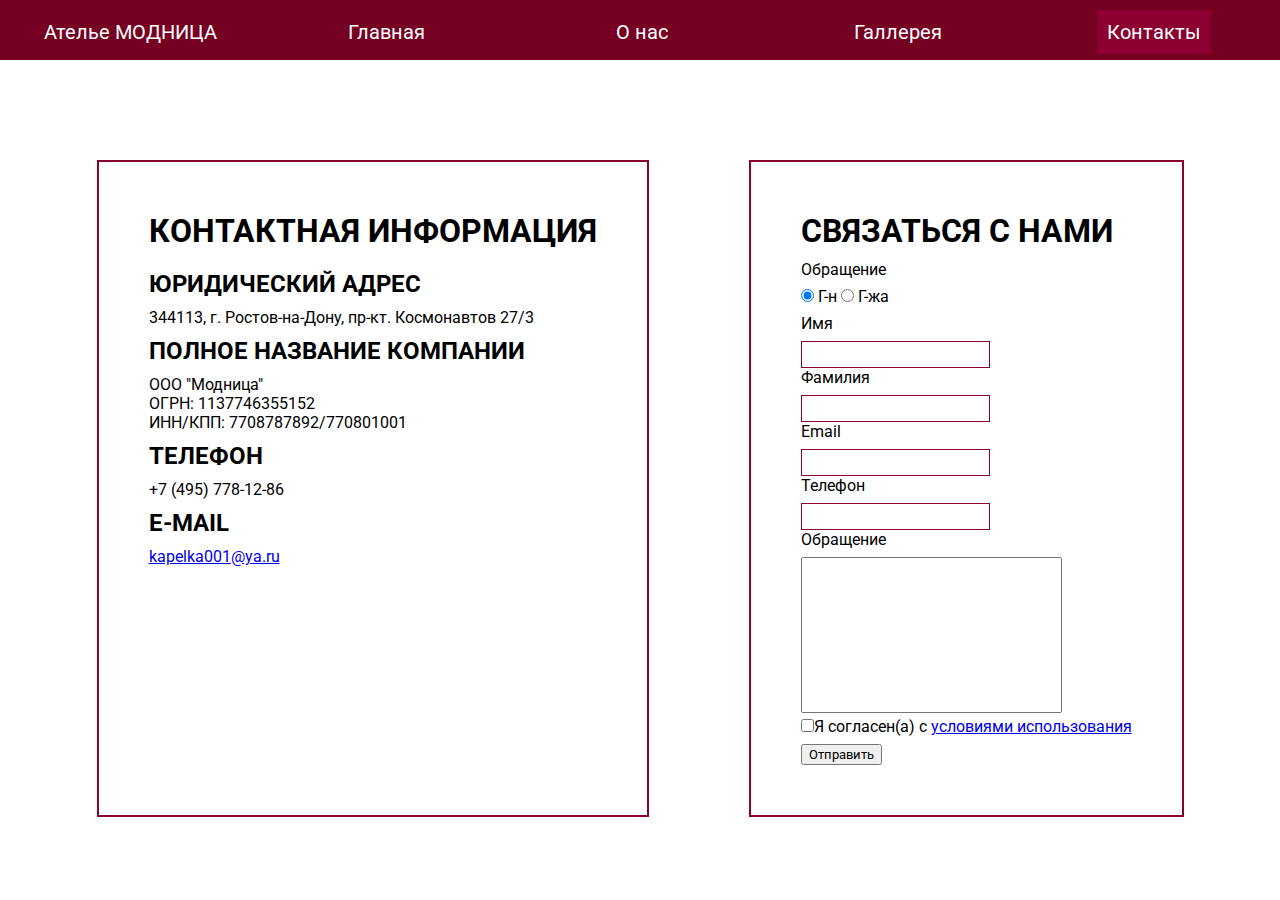
==== contacts.html @ aa0218e6 "addContacts" ====
<!DOCTYPE html>
<html lang="ru">
<head>
    <meta charset="UTF-8">
    <title>Контакты</title>
    <link rel="stylesheet" href="style.css">
</head>
<body>
  
    <header>
        <input type="checkbox" id="menu-checkbox" >
        <nav role="navigation">
        <label for="menu-checkbox" class="toggle-button" data-open="Меню" data-close="Закрыть" onclick></label>
        <ul class="main-menu"><!-- список пунктов меню -->
            <li><a href="" class="disable">Ателье МОДНИЦА</a></li>
            <li><a href="index.html">Главная</a></li>
            <li><a href="#">О нас</a></li>
            <li><a href="#">Галлерея</a></li>
            <li><a href="#" class="active">Контакты</a></li>
        </ul>
        </nav>
    </header>
  
    <div class="slider-1"> 
        <script type="text/javascript" charset="utf-8" async src="https://api-maps.yandex.ru/services/constructor/1.0/js/?um=constructor%3Adc83b3e52163423570ea55a80777e050adb9312fc47256d1abdb0fcde0daacf5&amp;width=100%25&amp;height=350&amp;lang=ru_RU&amp;scroll=true"></script>
   </div>
    
    <div class="contacts">
    <div class="info">
        <h1>Контактная информация</h1>
            <div class="otstup">
            <h2>Юридический адрес</h2>
            <p>344113, г. Ростов-на-Дону, пр-кт. Космонавтов 27/3</p>
            <h2>Полное название компании</h2>
            <p>ООО "Модница"</p>
            <p>ОГРН: 1137746355152</p>
            <p>ИНН/КПП: 7708787892/770801001</p>
            <h2>Телефон</h2>
            <p>+7 (495) 778-12-86</p>
            <h2>E-mail</h2>
            <a href="mailto:kapelka001@ya.ru">kapelka001@ya.ru</a>
            </div> 
    </div>
    
    <div class="info">
        <form action="" method="POST">
           <h1>Связаться с нами</h1>
            <p>
                <label>Обращение</label>
                <div class="form_radio">
                
	            <input id="radio-1" type="radio" name="radio" value="1" checked>
	            <label for="radio-1">Г-н</label>
            
                <input id="radio-2" type="radio" name="radio" value="2">
                <label for="radio-2">Г-жа</label>
                
                </div>
                
            </p>
            <p>
                <label>Имя</label>
                <input type="text" name="first_name">
            </p>
            <p>
                <label>Фамилия</label>
                <input type="text" name="last_name">
            </p>
            <p>
                <label>Email</label>
                <input type="email" name="email">
            </p>
            <p>
                <label>Телефон</label>
                <input type="tel" name="phone">
            </p>
            <p>
                <label for="">Обращение</label>
                <textarea name="" id="" cols="30" rows="10"></textarea>
            </p>
            <p>
                <label>
                    <input type="checkbox" name="terms">Я согласен(а) с <a href="/terms">условиями использования</a>
                </label>
            </p>
            <p>
                <button>Отправить</button>
            </p>
        </form>
 
       
        
    </div>
   
    </div>
    
</body>
</html>
---- style.css ----
@import url('https://fonts.googleapis.com/css?family=Roboto&display=swap&subset=cyrillic');

* {
    margin: 0;
font-family: 'Roboto', sans-serif;
}

h1 {
    padding-bottom: 10px;
}

h2 {
    padding-bottom: 10px;
    padding-top: 10px;
}
h1, h2 {
    text-transform: uppercase;
  
}



/* Menu  */
#menu-checkbox {
  /* чекбокс скрыт */
  display: none;
}

.main-menu {
  /* пункты меню скрыты */
  display: none;
  padding: 0;
  margin: 0;
}

.main-menu li {
  /* пункты меню расположены вертикально */
  /* каждый имеет ширину 100% */
  font-size: 1em;
  display: block;
  width: 100%;
}

.main-menu a {
  /* немного стилизуем ссылки */
  display: block;
  border-bottom: 1px solid #76001e;

  color: #000000;
  padding: .5em;
  text-decoration: none;
}

.active {
    background-color: #8c0031;
}


.toggle-button {
  text-align: center;
  display: block;
  /* не забываем явно указать каким должен быть курсор */
  cursor: pointer;
  background-color: #760021;
  color: #fff;
}
.toggle-button:after {
  /* получаем данные из атрибута data-open в html */
  content: attr(data-open);
  display: block;
  margin: 10px 0;
  padding: 10px 30px;
}
#menu-checkbox:checked + nav[role="navigation"] .main-menu {
  /* когда чекбокс активен меню становится видимым */
  display: block;
}
#menu-checkbox:checked + nav[role="navigation"] .toggle-button:after {
  content: attr(data-close);
}


.slider  {
    margin-left: 50px;
    margin-right: 50px;
    margin-top: 50px;
    height: 500px;
    overflow:hidden;
    position:relative;
  
}


.slider-1 {
    margin-left: 50px;
    margin-right: 50px;
    margin-top: 50px;
    overflow:hidden;
    position:relative;
  
}

.slider img {
    width: 100%;
    min-width: 900px;
    height: auto;
}

.wrap-text {

  position: absolute;
    bottom: 0;
    right: 0;
    width: 350px;
}



.wrap-text > div {

  padding: 10px;
  background: #fff;
}


@media screen and (min-width: 976px) {
    .toggle-button {
      /* label скрыт */
      display: none;
    }
    
    .main-menu {
      display: block;
      margin: 0 auto;
      background-color: #760021;
      height: 60px;
    }
    .main-menu li {
      /* теги <li> расположены в ряд */
      width: calc(100% / 5);
      text-align: center;
      display: inline-block;
      margin-right: -4px;
    padding-top: 10px;
    }
    
a.disable{
    pointer-events: none; /* делаем ссылку некликабельной */
    cursor: default;  /* устанавливаем курсор в виде стрелки */
    color: #999; /* цвет текста для нективной ссылки */
}
    
    
    .main-menu a {
        
      display: inline-block;
      margin-right: -4px;
     
      font-size: .8em;
      text-decoration: none;
      color: #fff;
      text-transform: none;
      border-bottom: 0;
      font-size: 20px;
    }
    .main-menu img {
        height: 50px;
    }
    .main-menu a:hover {

        background-color: #8c0031;
        font-weight: bold;
        
    }
  }

.contacts {
      display: flex;
      justify-content: center;
      height: 100%;
}
.info {
    margin: 50px;
    border: solid 2px #8c0031;
    padding: 50px;
}

/* ФОРМА */

label {
    display: block;
    margin-bottom: 8px;
    
}
.form_radio label {
    display: inline-block;
}

.form_radio input[type=radio] {
    background-color: aqua;
}

input {
    margin-left: 10 px;
    border: solid 1px #8c0031;
    padding: 5px;
    
    
}

textarea {
    resize: none;
}


.info li {
    padding: 5px;
    
}
footer {
    text-align: right;
    background-color: #750122;
    padding-right: 50px;
    padding-top: 20px;
    padding-bottom: 20px;
    color: white;
}
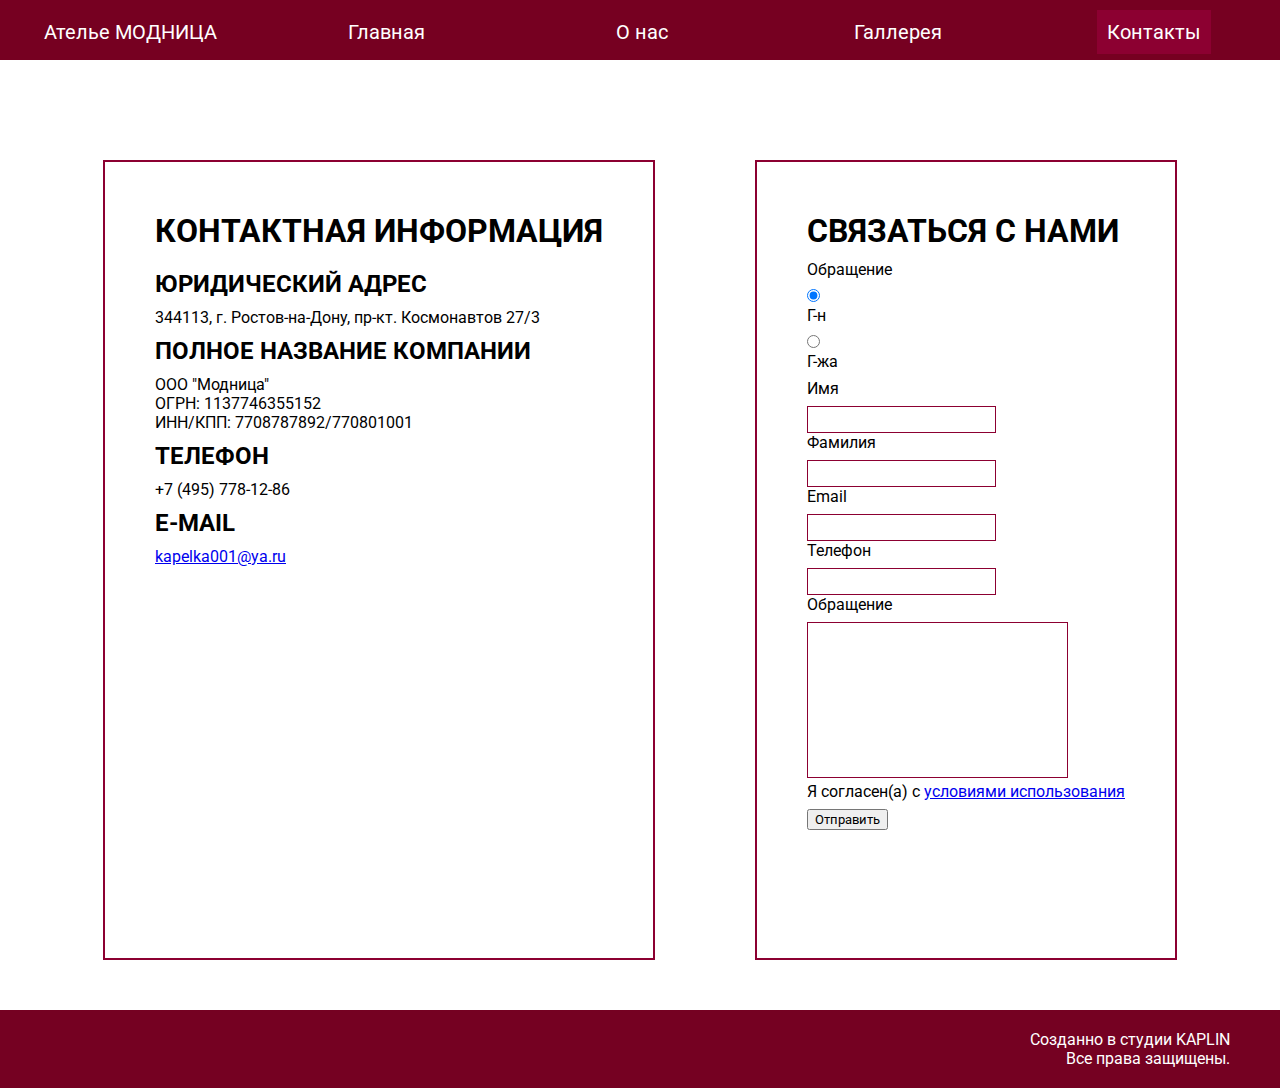
==== commit aa212226: "REALESE" ====
--- a/contacts.html
+++ b/contacts.html
@@ -14,9 +14,9 @@
         <ul class="main-menu"><!-- список пунктов меню -->
             <li><a href="" class="disable">Ателье МОДНИЦА</a></li>
             <li><a href="index.html">Главная</a></li>
-            <li><a href="#">О нас</a></li>
-            <li><a href="#">Галлерея</a></li>
-            <li><a href="#" class="active">Контакты</a></li>
+            <li><a href="about.html">О нас</a></li>
+            <li><a href="gallery.html">Галлерея</a></li>
+            <li><a href="contacts.html" class="active">Контакты</a></li>
         </ul>
         </nav>
     </header>
@@ -47,16 +47,14 @@
            <h1>Связаться с нами</h1>
             <p>
                 <label>Обращение</label>
-                <div class="form_radio">
+                       <div class="form_radio">
                 
 	            <input id="radio-1" type="radio" name="radio" value="1" checked>
 	            <label for="radio-1">Г-н</label>
             
                 <input id="radio-2" type="radio" name="radio" value="2">
                 <label for="radio-2">Г-жа</label>
-                
                 </div>
-                
             </p>
             <p>
                 <label>Имя</label>
@@ -94,5 +92,7 @@
    
     </div>
     
+      <footer>Созданно в студии KAPLIN <br>  Все права защищены.</footer>
+    
 </body>
 </html>--- a/style.css
+++ b/style.css
@@ -18,6 +18,35 @@
   
 }
 
+html,
+body {
+  height: 100%;
+}
+
+.gallery-pad{
+    margin: 50px;
+    
+}
+.wrapper {
+  display: flex;
+  flex-direction: column;
+  height: 100%;
+}
+.content {
+  flex: 1 0 auto;
+}
+footer {
+  flex: 0 0 auto;
+}
+
+tr {
+    border: solid 1px black;
+}
+
+td {
+     border: solid 1px black;
+    
+}
 
 
 /* Menu  */
@@ -192,24 +221,18 @@
     margin-bottom: 8px;
     
 }
-.form_radio label {
-    display: inline-block;
-}
-
-.form_radio input[type=radio] {
-    background-color: aqua;
-}
+
 
 input {
     margin-left: 10 px;
     border: solid 1px #8c0031;
     padding: 5px;
     
-    
 }
 
 textarea {
     resize: none;
+       border: solid 1px #8c0031;
 }
 
 
@@ -224,4 +247,16 @@
     padding-top: 20px;
     padding-bottom: 20px;
     color: white;
-}+ 
+}
+
+
+label[for] {
+ cursor: pointer;
+}
+ 
+input[type="checkbox"] {
+ display: none;
+}
+ 
+
